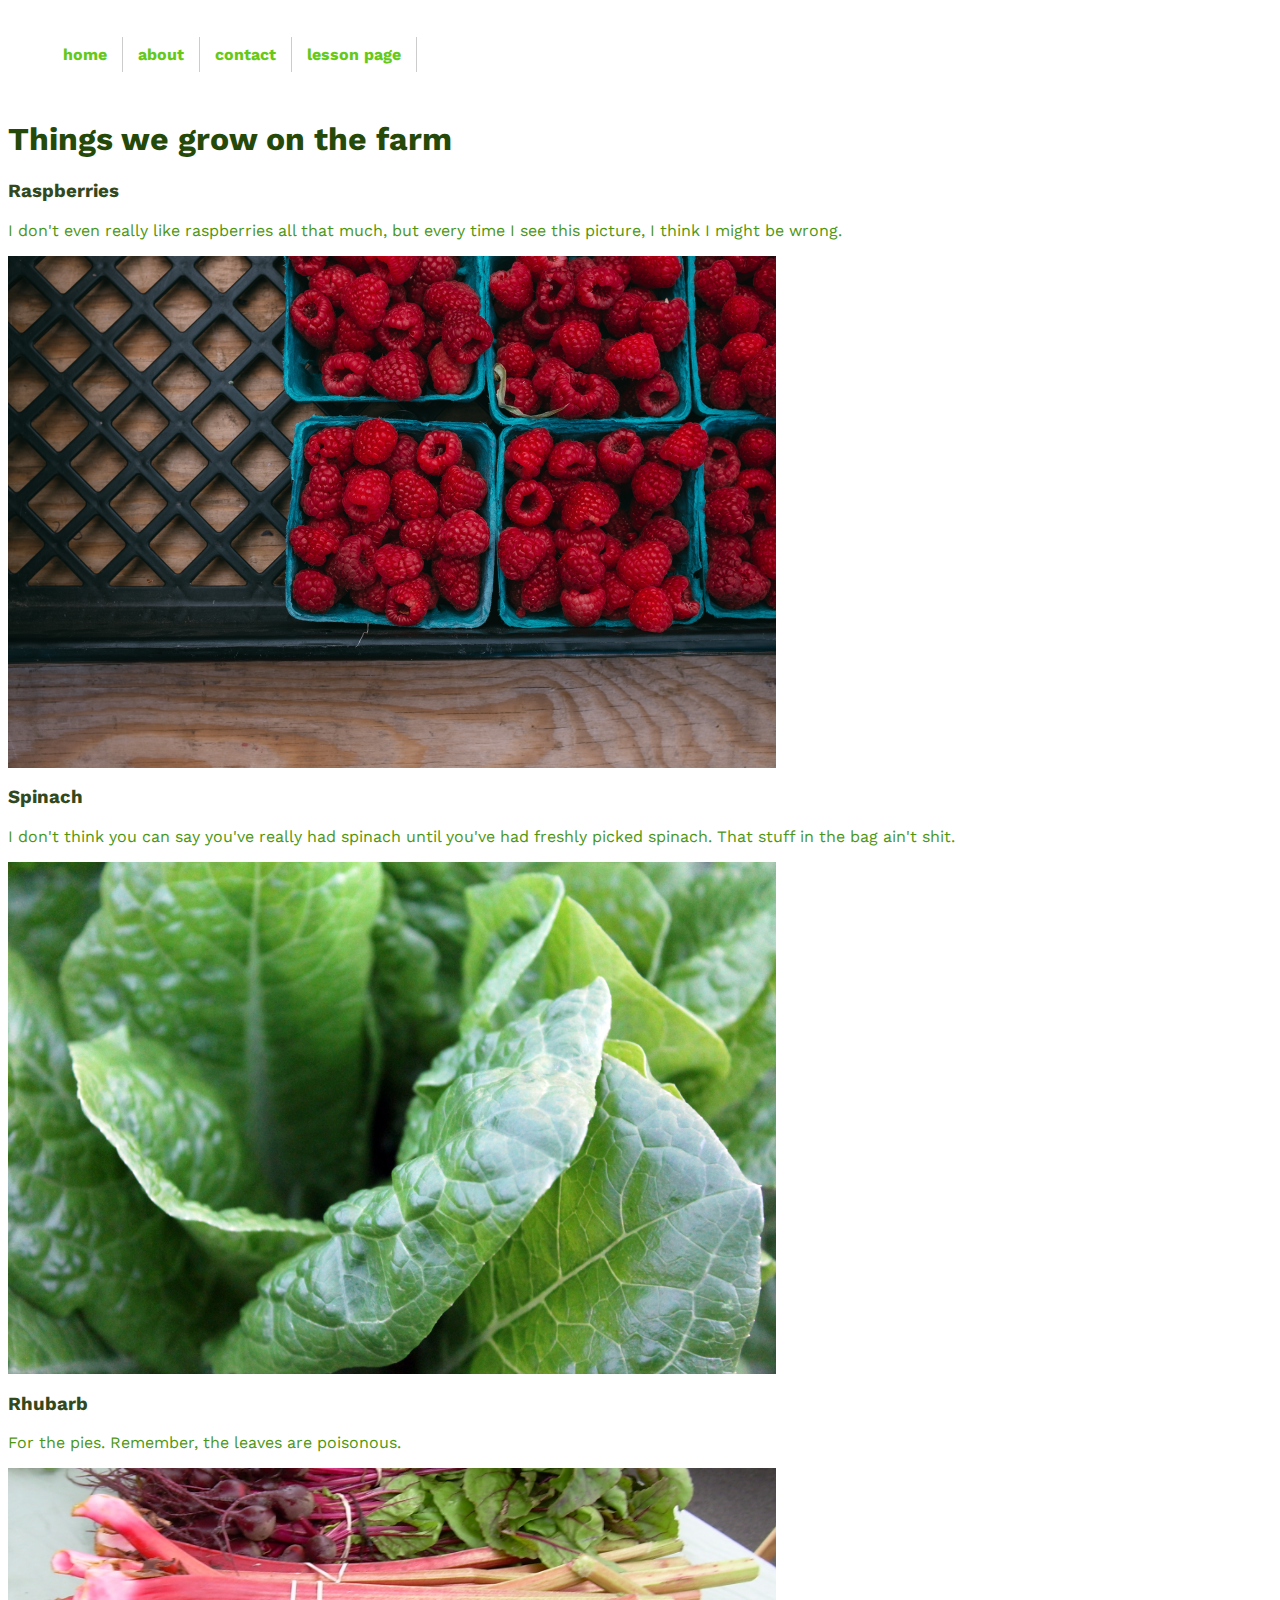
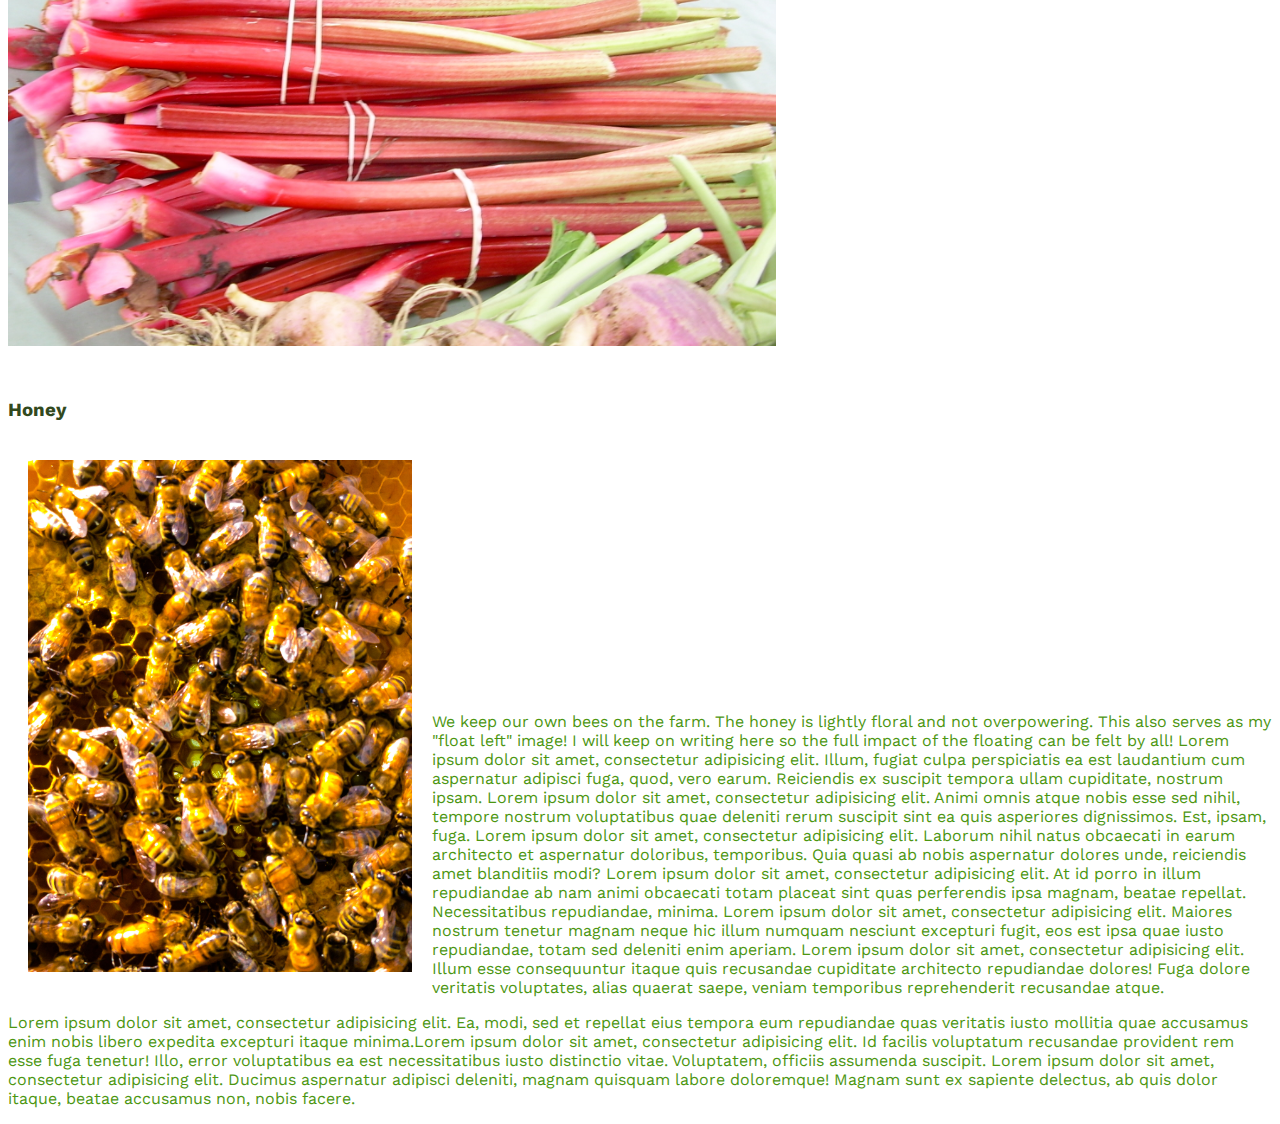
==== index.html @ 3cdbbc7f "first commit" ====
<!DOCTYPE html>
<html lang="en">
<head>
	<meta charset="UTF-8">
	<link href='https://fonts.googleapis.com/css?family=Work+Sans' rel='stylesheet' type='text/css'>
	<link rel="stylesheet" type="text/css" href="main.css">
	<title>HTML/CSS</title>
</head>
<body>
	
	<nav>
		<ul>
			<li><a href="index.html">home</a></li>
			<li><a href="about.html">about</a></li>
			<li><a href="contact.html">contact</a></li>
			<li><a target="_blank" href="lesson1/indexA.html">lesson page</a></li>
		</ul>
	</nav>
	
	<h1>Things we grow on the farm</h1>

	<h3>Raspberries</h3>
		<p>
			I don't even really like raspberries all that much, but every time I see this picture, I think I might be wrong.
		</p>
			<div class="fresh">
				<img src="images/raspberries.jpg">
			</div>

	<h3>Spinach</h3>
		<p>
			I don't think you can say you've really had spinach until you've had freshly picked spinach. That stuff in the bag ain't shit.
		</p>
			<div class="fresh">
				<img src="images/spinach.jpg">
			</div>

	<h3>Rhubarb</h3>
		<p>
			For the pies. Remember, the leaves are poisonous.
		</p>
			<div class="fresh">
				<img src="images/rhubarb.jpg">
			</div>

	<h3>Honey</h3>
			<div class="float-left">
				<img src="images/beecomb.jpg">
			</div>
		<p>
			We keep our own bees on the farm. The honey is lightly floral and not overpowering. This also serves as my "float left" image! I will keep on writing here so the full impact of the floating can be felt by all!
			Lorem ipsum dolor sit amet, consectetur adipisicing elit. Illum, fugiat culpa perspiciatis ea est laudantium cum aspernatur adipisci fuga, quod, vero earum. Reiciendis ex suscipit tempora ullam cupiditate, nostrum ipsam. Lorem ipsum dolor sit amet, consectetur adipisicing elit. Animi omnis atque nobis esse sed nihil, tempore nostrum voluptatibus quae deleniti rerum suscipit sint ea quis asperiores dignissimos. Est, ipsam, fuga. Lorem ipsum dolor sit amet, consectetur adipisicing elit. Laborum nihil natus obcaecati in earum architecto et aspernatur doloribus, temporibus. Quia quasi ab nobis aspernatur dolores unde, reiciendis amet blanditiis modi? Lorem ipsum dolor sit amet, consectetur adipisicing elit. At id porro in illum repudiandae ab nam animi obcaecati totam placeat sint quas perferendis ipsa magnam, beatae repellat. Necessitatibus repudiandae, minima. Lorem ipsum dolor sit amet, consectetur adipisicing elit. Maiores nostrum tenetur magnam neque hic illum numquam nesciunt excepturi fugit, eos est ipsa quae iusto repudiandae, totam sed deleniti enim aperiam. Lorem ipsum dolor sit amet, consectetur adipisicing elit. Illum esse consequuntur itaque quis recusandae cupiditate architecto repudiandae dolores! Fuga dolore veritatis voluptates, alias quaerat saepe, veniam temporibus reprehenderit recusandae atque.
		</p>
		<p>
			Lorem ipsum dolor sit amet, consectetur adipisicing elit. Ea, modi, sed et repellat eius tempora eum repudiandae quas veritatis iusto mollitia quae accusamus enim nobis libero expedita excepturi itaque minima.Lorem ipsum dolor sit amet, consectetur adipisicing elit. Id facilis voluptatum recusandae provident rem esse fuga tenetur! Illo, error voluptatibus ea est necessitatibus iusto distinctio vitae. Voluptatem, officiis assumenda suscipit.
			Lorem ipsum dolor sit amet, consectetur adipisicing elit. Ducimus aspernatur adipisci deleniti, magnam quisquam labore doloremque! Magnam sunt ex sapiente delectus, ab quis dolor itaque, beatae accusamus non, nobis facere.
		</p>


</body>
</html>
---- main.css ----
html {
  background: url(images/veg-back.jpg) no-repeat center center fixed;
  -webkit-background-size: cover;
  -moz-background-size: cover;
  -o-background-size: cover;
  background-size: cover; 
  background-size: 100% 100%;
}

nav {
	width: 100%;
	float: left;
	margin: 0 0 3em 0;
	padding: 0;
}

ul {
	list-style-type:none;
	font-family: 'Work Sans', sans-serif;
}

nav li {
	float: left;
}

nav li a {
	display: block;
	padding: 8px 15px;
	text-decoration: none;
	font-weight: bold;
	color: #66C917;
	border-right: 1px solid #ccc;

}

nav li a:hover {
	color: #73007C;
}

h1 {
	font-family: 'Work Sans', sans-serif;
	color: #254908;
}

h3 {
	font-family: 'Work Sans', sans-serif;
	color: #32491E;
}

p {
	font-family: 'Work Sans', sans-serif;
	color: #4C9611;
}

.fresh {
	width: 768px;
	height: 512px;
}

.fresh img {
	width: 100%;
	height: auto;
}

.float-left {
	width: 384px;
	height: 256px;
}

.float-left img {
	width: 100%;
	height: auto;
	float: left;
	padding: 20px;
}

.social-media {
	background-color: #73007C;
}

#end {
	font-size: 20pt;
}

.kobocha {
	width: 384px;
	height: 256px;
}

.kobocha img {
	width: 20%;
	height: auto;
	float: left;
	margin: 20px;
}

.fields {
	width: 384px;
	height: 256px;
}

.fields img {
	width: 30%;
	height: auto;
	float: right;
	margin: 20px;
}

.radishes {
	width: 384px;
	height: 256px;
}

.radishes img {
	width: 30%;
	height: auto;
	float: left;
	margin: 20px;
}

.asparagus {
	width: 384px;
	height: 256px;
}

.asparagus img {
	width: 20%;
	height: auto;
	float: right;
	margin: 20px;
}
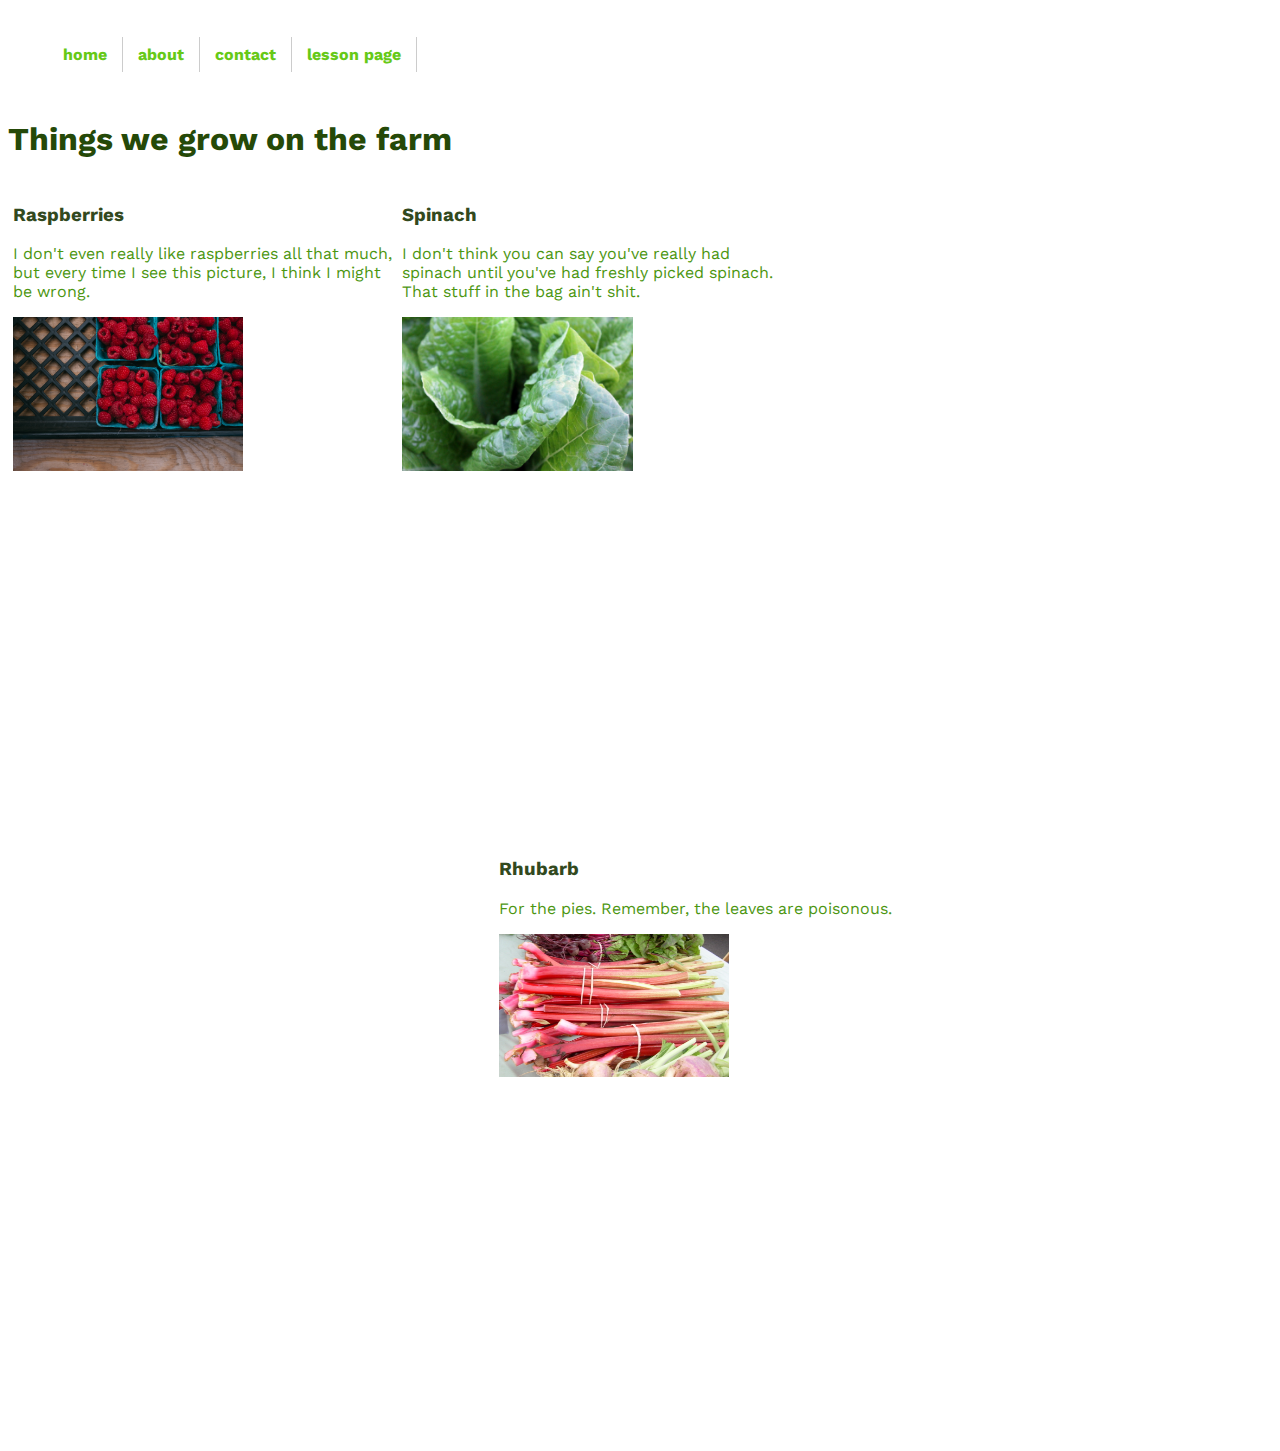
==== commit 39c891db: "last changes" ====
--- a/index.html
+++ b/index.html
@@ -19,43 +19,34 @@
 	
 	<h1>Things we grow on the farm</h1>
 
-	<h3>Raspberries</h3>
-		<p>
-			I don't even really like raspberries all that much, but every time I see this picture, I think I might be wrong.
-		</p>
-			<div class="fresh">
-				<img src="images/raspberries.jpg">
-			</div>
+	<div class="raspberries">
+		<h3>Raspberries</h3>
+			<p>
+				I don't even really like raspberries all that much, but every time I see this picture, I think I might be wrong.
+			</p>
+				<div class="fresh">
+					<img src="images/raspberries.jpg">
+				</div>
+	</div>
 
-	<h3>Spinach</h3>
-		<p>
-			I don't think you can say you've really had spinach until you've had freshly picked spinach. That stuff in the bag ain't shit.
-		</p>
-			<div class="fresh">
-				<img src="images/spinach.jpg">
-			</div>
+	<div class="spinach">
+		<h3>Spinach</h3>
+			<p>
+				I don't think you can say you've really had spinach until you've had freshly picked spinach. That stuff in the bag ain't shit.
+			</p>
+				<div class="fresh">
+					<img src="images/spinach.jpg">
+				</div>
+	</div>
 
-	<h3>Rhubarb</h3>
-		<p>
-			For the pies. Remember, the leaves are poisonous.
-		</p>
-			<div class="fresh">
-				<img src="images/rhubarb.jpg">
-			</div>
-
-	<h3>Honey</h3>
-			<div class="float-left">
-				<img src="images/beecomb.jpg">
-			</div>
-		<p>
-			We keep our own bees on the farm. The honey is lightly floral and not overpowering. This also serves as my "float left" image! I will keep on writing here so the full impact of the floating can be felt by all!
-			Lorem ipsum dolor sit amet, consectetur adipisicing elit. Illum, fugiat culpa perspiciatis ea est laudantium cum aspernatur adipisci fuga, quod, vero earum. Reiciendis ex suscipit tempora ullam cupiditate, nostrum ipsam. Lorem ipsum dolor sit amet, consectetur adipisicing elit. Animi omnis atque nobis esse sed nihil, tempore nostrum voluptatibus quae deleniti rerum suscipit sint ea quis asperiores dignissimos. Est, ipsam, fuga. Lorem ipsum dolor sit amet, consectetur adipisicing elit. Laborum nihil natus obcaecati in earum architecto et aspernatur doloribus, temporibus. Quia quasi ab nobis aspernatur dolores unde, reiciendis amet blanditiis modi? Lorem ipsum dolor sit amet, consectetur adipisicing elit. At id porro in illum repudiandae ab nam animi obcaecati totam placeat sint quas perferendis ipsa magnam, beatae repellat. Necessitatibus repudiandae, minima. Lorem ipsum dolor sit amet, consectetur adipisicing elit. Maiores nostrum tenetur magnam neque hic illum numquam nesciunt excepturi fugit, eos est ipsa quae iusto repudiandae, totam sed deleniti enim aperiam. Lorem ipsum dolor sit amet, consectetur adipisicing elit. Illum esse consequuntur itaque quis recusandae cupiditate architecto repudiandae dolores! Fuga dolore veritatis voluptates, alias quaerat saepe, veniam temporibus reprehenderit recusandae atque.
-		</p>
-		<p>
-			Lorem ipsum dolor sit amet, consectetur adipisicing elit. Ea, modi, sed et repellat eius tempora eum repudiandae quas veritatis iusto mollitia quae accusamus enim nobis libero expedita excepturi itaque minima.Lorem ipsum dolor sit amet, consectetur adipisicing elit. Id facilis voluptatum recusandae provident rem esse fuga tenetur! Illo, error voluptatibus ea est necessitatibus iusto distinctio vitae. Voluptatem, officiis assumenda suscipit.
-			Lorem ipsum dolor sit amet, consectetur adipisicing elit. Ducimus aspernatur adipisci deleniti, magnam quisquam labore doloremque! Magnam sunt ex sapiente delectus, ab quis dolor itaque, beatae accusamus non, nobis facere.
-		</p>
-
-
+	<div class="rhubarb">
+		<h3>Rhubarb</h3>
+			<p>
+				For the pies. Remember, the leaves are poisonous.
+			</p>
+				<div class="fresh">
+					<img src="images/rhubarb.jpg">
+				</div>
+	</div>
 </body>
 </html>--- a/main.css
+++ b/main.css
@@ -14,7 +14,7 @@
 	padding: 0;
 }
 
-ul {
+nav ul {
 	list-style-type:none;
 	font-family: 'Work Sans', sans-serif;
 }
@@ -37,6 +37,25 @@
 	color: #73007C;
 }
 
+.social {
+	margin: 20px;
+	padding-top: 50px;
+	float: left;
+	position: fixed;
+	width: 15%;
+}
+
+.social ul {
+	list-style-type: none;
+}
+
+.other-float {
+	float: right;
+	margin: 20px;
+	display: inline-block;
+	width: 85%;
+}
+
 h1 {
 	font-family: 'Work Sans', sans-serif;
 	color: #254908;
@@ -45,6 +64,24 @@
 h3 {
 	font-family: 'Work Sans', sans-serif;
 	color: #32491E;
+}
+
+.raspberries {
+	float: left;
+	width: 30%;
+	margin: 5px;
+}
+
+.spinach {
+	display: inline-block;
+	width: 30%;
+	margin: 5px;
+}
+
+.rhubarb {
+	float: right;
+	display: 30%;
+	margin: 5px;
 }
 
 p {
@@ -58,7 +95,7 @@
 }
 
 .fresh img {
-	width: 100%;
+	width: 30%;
 	height: auto;
 }
 
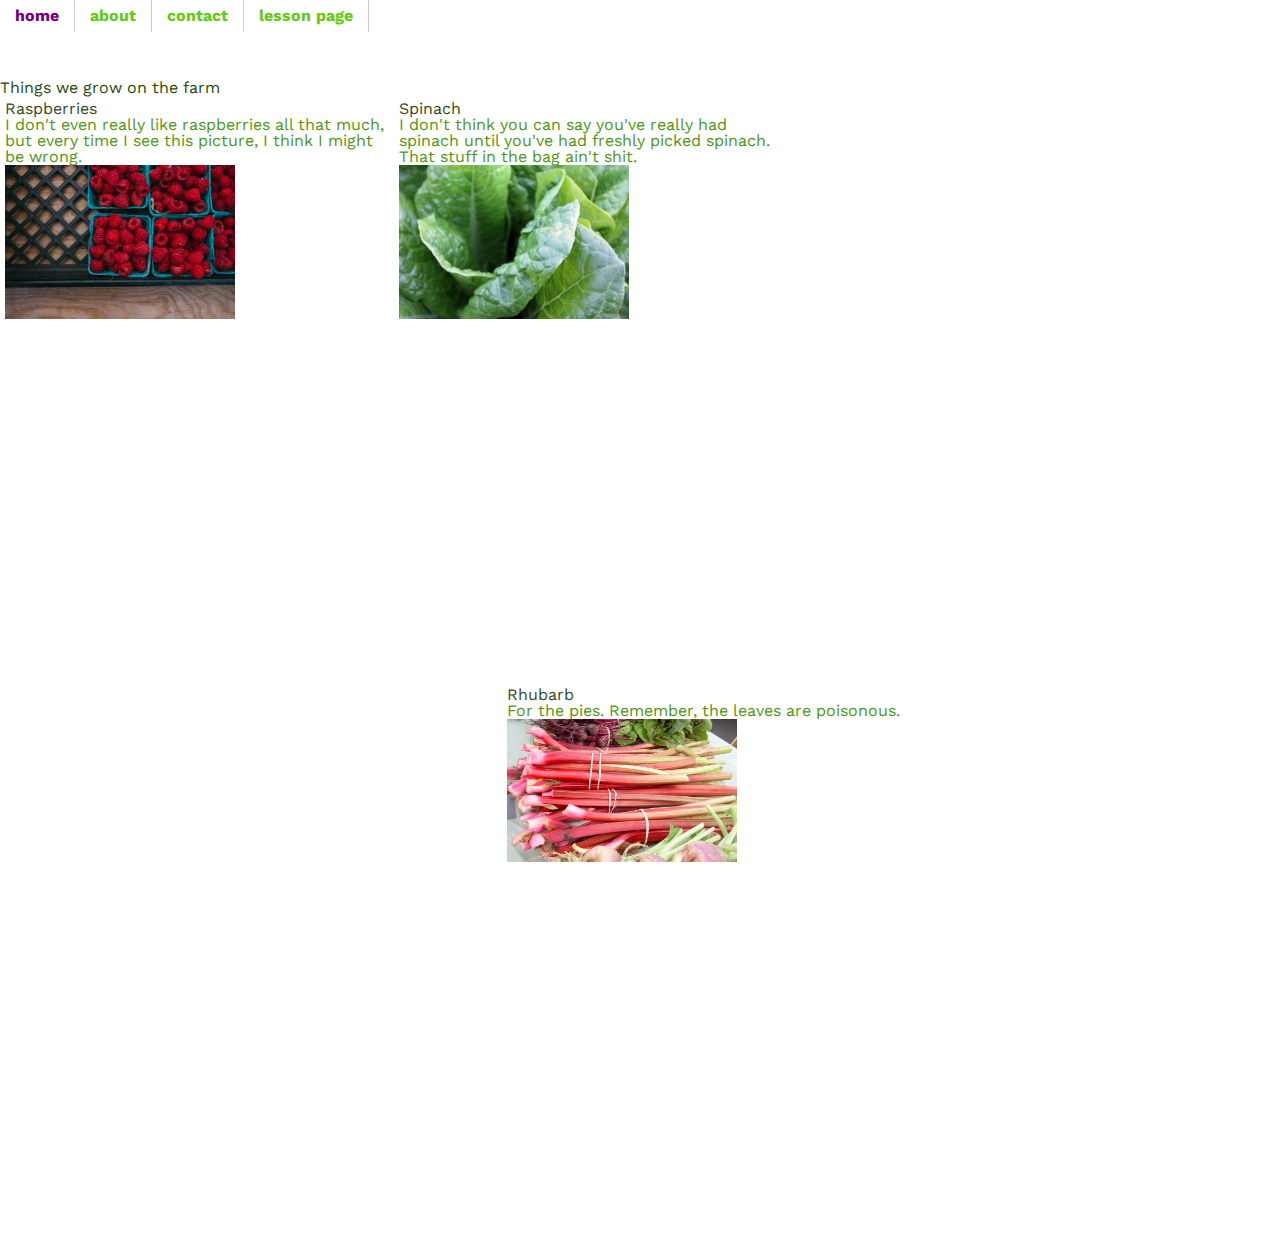
==== commit baff5337: "hopefully fixed spacing" ====
--- a/index.html
+++ b/index.html
@@ -1,52 +1,47 @@
 <!DOCTYPE html>
 <html lang="en">
 <head>
-	<meta charset="UTF-8">
-	<link href='https://fonts.googleapis.com/css?family=Work+Sans' rel='stylesheet' type='text/css'>
-	<link rel="stylesheet" type="text/css" href="main.css">
-	<title>HTML/CSS</title>
+  <meta charset="UTF-8">
+  <link href='https://fonts.googleapis.com/css?family=Work+Sans' rel='stylesheet' type='text/css'>
+  <link rel="stylesheet" type="text/css" href="main.css">
+  <title>HTML/CSS</title>
 </head>
 <body>
-	
-	<nav>
-		<ul>
-			<li><a href="index.html">home</a></li>
-			<li><a href="about.html">about</a></li>
-			<li><a href="contact.html">contact</a></li>
-			<li><a target="_blank" href="lesson1/indexA.html">lesson page</a></li>
-		</ul>
-	</nav>
-	
-	<h1>Things we grow on the farm</h1>
-
-	<div class="raspberries">
-		<h3>Raspberries</h3>
-			<p>
-				I don't even really like raspberries all that much, but every time I see this picture, I think I might be wrong.
-			</p>
-				<div class="fresh">
-					<img src="images/raspberries.jpg">
-				</div>
-	</div>
-
-	<div class="spinach">
-		<h3>Spinach</h3>
-			<p>
-				I don't think you can say you've really had spinach until you've had freshly picked spinach. That stuff in the bag ain't shit.
-			</p>
-				<div class="fresh">
-					<img src="images/spinach.jpg">
-				</div>
-	</div>
-
-	<div class="rhubarb">
-		<h3>Rhubarb</h3>
-			<p>
-				For the pies. Remember, the leaves are poisonous.
-			</p>
-				<div class="fresh">
-					<img src="images/rhubarb.jpg">
-				</div>
-	</div>
+    <nav>
+      <ul>
+        <li> <a href="index.html">home</a></li>
+        <li><a href="about.html">about</a></li>
+        <li><a href="contact.html">contact</a></li>
+        <li><a href="lesson1/indexA.html" target="_blank">lesson page</a></li>
+      </ul>
+    </nav>
+    <h1>Things we grow on the farm</h1>
+    <div class="raspberries">
+        <h3>Raspberries</h3>
+        <p>
+          I don't even really like raspberries all that much, but every time I see this picture, I think I might be wrong.
+        </p>
+        <div class="fresh">
+          <img src="images/raspberries.jpg">
+        </div>
+    </div>
+    <div class="spinach">
+        <h3>Spinach</h3>
+        <p>
+          I don't think you can say you've really had spinach until you've had freshly picked spinach. That stuff in the bag ain't shit.
+        </p>
+        <div class="fresh">
+          <img src="images/spinach.jpg">
+        </div>
+    </div>
+    <div class="rhubarb">
+        <h3>Rhubarb</h3>
+        <p>
+          For the pies. Remember, the leaves are poisonous.
+        </p>
+        <div class="fresh">
+          <img src="images/rhubarb.jpg">
+        </div>
+    </div>
 </body>
 </html>--- a/main.css
+++ b/main.css
@@ -1,3 +1,49 @@
+/*begin CSS reset*/
+html, body, div, span, applet, object, iframe,
+h1, h2, h3, h4, h5, h6, p, blockquote, pre,
+a, abbr, acronym, address, big, cite, code,
+del, dfn, em, img, ins, kbd, q, s, samp,
+small, strike, strong, sub, sup, tt, var,
+b, u, i, center,
+dl, dt, dd, ol, ul, li,
+fieldset, form, label, legend,
+table, caption, tbody, tfoot, thead, tr, th, td,
+article, aside, canvas, details, embed, 
+figure, figcaption, footer, header, hgroup, 
+menu, nav, output, ruby, section, summary,
+time, mark, audio, video {
+	margin: 0;
+	padding: 0;
+	border: 0;
+	font-size: 100%;
+	font: inherit;
+	vertical-align: baseline;
+}
+/* HTML5 display-role reset for older browsers */
+article, aside, details, figcaption, figure, 
+footer, header, hgroup, menu, nav, section {
+	display: block;
+}
+body {
+	line-height: 1;
+}
+ol, ul {
+	list-style: none;
+}
+blockquote, q {
+	quotes: none;
+}
+blockquote:before, blockquote:after,
+q:before, q:after {
+	content: '';
+	content: none;
+}
+table {
+	border-collapse: collapse;
+	border-spacing: 0;
+}
+/*end CSS reset*/
+
 html {
   background: url(images/veg-back.jpg) no-repeat center center fixed;
   -webkit-background-size: cover;
@@ -33,10 +79,12 @@
 
 }
 
+/*added hover color*/
 nav li a:hover {
 	color: #73007C;
 }
 
+/*This is a fixed social media bar*/
 .social {
 	margin: 20px;
 	padding-top: 50px;
@@ -48,13 +96,16 @@
 .social ul {
 	list-style-type: none;
 }
-
+/*end social media bar*/
+
+/*Second column on contact page*/
 .other-float {
 	float: right;
 	margin: 20px;
 	display: inline-block;
 	width: 85%;
 }
+/*end second column*/
 
 h1 {
 	font-family: 'Work Sans', sans-serif;
@@ -66,6 +117,7 @@
 	color: #32491E;
 }
 
+/*This part serves to make three (3) columns*/
 .raspberries {
 	float: left;
 	width: 30%;
@@ -83,6 +135,7 @@
 	display: 30%;
 	margin: 5px;
 }
+/*end three (3) columns*/
 
 p {
 	font-family: 'Work Sans', sans-serif;
